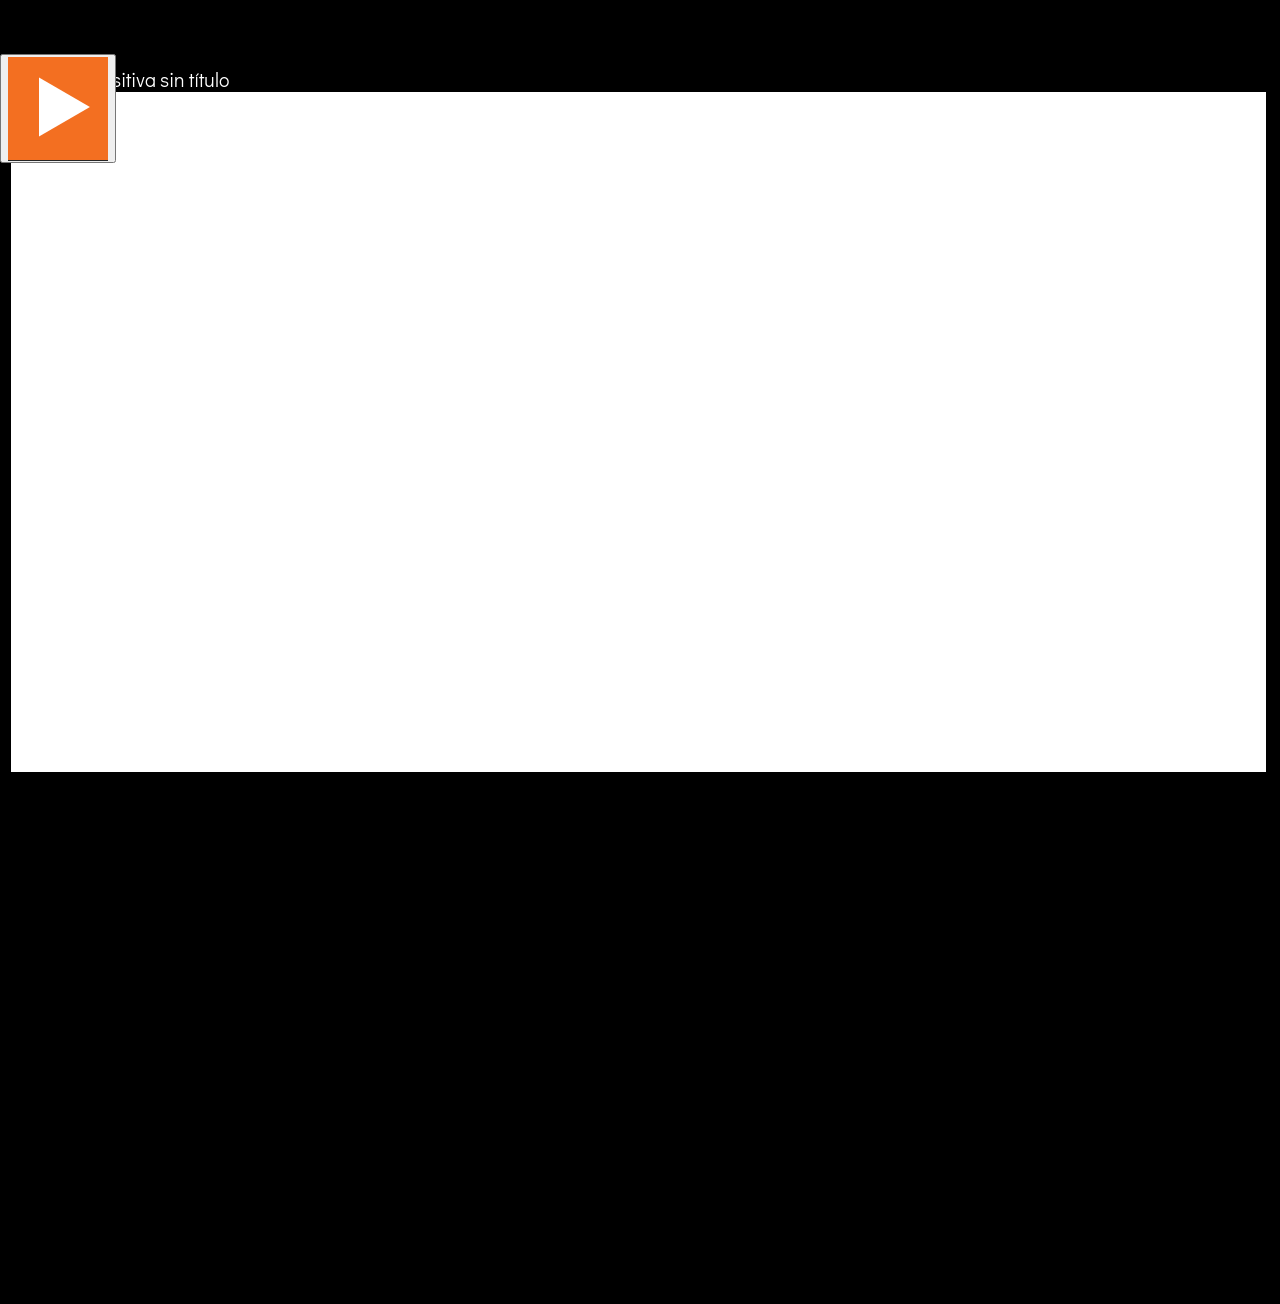
==== actividades/index.html @ bf2dcb0c "new dist" ====
﻿<!doctype html>
<html lang="es">
<head>
  <meta charset="utf-8">
  <!-- Creado con Storyline 360 - http://www.articulate.com  -->
  <!-- version: 3.67.28569.0 -->
  <title>Actividad_did&#225;ctica-CF 06 # 133305 TECNICO Atenci&#243;n Comercial y Operaci&#243;n de Seg</title>
  <meta http-equiv="x-ua-compatible" content="IE=edge"/>
  <meta name="viewport" content="width=device-width,initial-scale=1,user-scalable=no,shrink-to-fit=no,minimal-ui"/>
  <meta name="apple-mobile-web-app-capable" content="yes"/>
  <style>
    html, body { height: 100%; padding: 0; margin: 0 }
    #app { height: 100%; width: 100%; }
  </style>

  <script>
    window.DS = {};
    window.globals = {
      DATA_PATH_BASE: '',
      HAS_FRAME: true,
      HAS_SLIDE: true,

      lmsPresent: false,
      tinCanPresent: false,
      cmi5Present: false,
      aoSupport: false,
      scale: 'show all',
      captureRc: false,
      browserSize: 'optimal',
      bgColor: '#000000',
      features: 'AccessibleVideo,FullScreenToggle,IE11Warning,InsertSvgPicture,LayerPresentAsDialog,MultipleQuizTracking,QuestionCorrectVariable,UpdatedThemeEditor',
      themeName: 'classic',
      preloaderColor: '#FFFFFF',
      suppressAnalytics: false,
      productChannel: 'stable',
      publishSource: 'storyline',
      aid: 'aid|5304b41d-7af7-4125-b8d1-83eb222823e2',
      cid: '13415d19-ca2a-47f6-a129-d2595b14bc19',
      playerVersion: '3.67.28569.0',
      publishTimestamp: '2022-10-26T00:55:39.0231553Z',
      maxIosVideoElements: 10,
      connectionSettings: { },

      
      parseParams: function(qs) {
        if (window.globals.parsedParams != null) {
          return window.globals.parsedParams;
        }
        qs = (qs || window.location.search.substr(1)).split('+').join(' ');
        var params = {},
            tokens,
            re = /[?&]?([^=]+)=([^&]*)/g;

        while (tokens = re.exec(qs)) {
          params[decodeURIComponent(tokens[1]).trim()] =
            decodeURIComponent(tokens[2]).trim();
        }
        window.globals.parsedParams = params;
        return params;
      }

    };
  </script>
  <script>
    var isIe11 = ('ActiveXObject' in window || window.MSBlobBuilder != null)
      && window.msCrypto != null && !window.ActiveXObject;
    if (isIe11 && window.globals.features.indexOf('IE11Warning') != -1) {
      window.globals.unsupportedBrowser = true;
      document.write(atob('[base64]'));
    }
  </script>
  
  <script>window.THREE = { };</script>
  
</head>
<body style="background: #000000" class="cs-HTML theme-classic">
  <!-- 360 -->
  <script>!function(e){var i=/iPhone/i,o=/iPod/i,n=/iPad/i,t=/(?=.*\bAndroid\b)(?=.*\bMobile\b)/i,d=/Android/i,s=/(?=.*\bAndroid\b)(?=.*\bSD4930UR\b)/i,b=/(?=.*\bAndroid\b)(?=.*\b(?:KFOT|KFTT|KFJWI|KFJWA|KFSOWI|KFTHWI|KFTHWA|KFAPWI|KFAPWA|KFARWI|KFASWI|KFSAWI|KFSAWA)\b)/i,r=/IEMobile/i,h=/(?=.*\bWindows\b)(?=.*\bARM\b)/i,a=/BlackBerry/i,l=/BB10/i,p=/Opera Mini/i,f=/(CriOS|Chrome)(?=.*\bMobile\b)/i,u=/(?=.*\bFirefox\b)(?=.*\bMobile\b)/i,c=new RegExp("(?:Nexus 7|BNTV250|Kindle Fire|Silk|GT-P1000)","i"),w=function(e,i){return e.test(i)},A=function(e){var A=e||navigator.userAgent,v=A.split("[FBAN");if(void 0!==v[1]&&(A=v[0]),this.apple={phone:w(i,A),ipod:w(o,A),tablet:!w(i,A)&&w(n,A),device:w(i,A)||w(o,A)||w(n,A)},this.amazon={phone:w(s,A),tablet:!w(s,A)&&w(b,A),device:w(s,A)||w(b,A)},this.android={phone:w(s,A)||w(t,A),tablet:!w(s,A)&&!w(t,A)&&(w(b,A)||w(d,A)),device:w(s,A)||w(b,A)||w(t,A)||w(d,A)},this.windows={phone:w(r,A),tablet:w(h,A),device:w(r,A)||w(h,A)},this.other={blackberry:w(a,A),blackberry10:w(l,A),opera:w(p,A),firefox:w(u,A),chrome:w(f,A),device:w(a,A)||w(l,A)||w(p,A)||w(u,A)||w(f,A)},this.seven_inch=w(c,A),this.any=this.apple.device||this.android.device||this.windows.device||this.other.device||this.seven_inch,this.phone=this.apple.phone||this.android.phone||this.windows.phone,this.tablet=this.apple.tablet||this.android.tablet||this.windows.tablet,"undefined"==typeof window)return this},v=function(){var e=new A;return e.Class=A,e};"undefined"!=typeof module&&module.exports&&"undefined"==typeof window?module.exports=A:"undefined"!=typeof module&&module.exports&&"undefined"!=typeof window?module.exports=v():"function"==typeof define&&define.amd?define("isMobile",[],e.isMobile=v()):e.isMobile=v()}(this);
    window.isMobile.apple.tablet = window.isMobile.apple.tablet ||
      (navigator.platform === 'MacIntel' && navigator.maxTouchPoints > 1);
    window.isMobile.apple.device = window.isMobile.apple.device || window.isMobile.apple.tablet;
    window.isMobile.tablet = window.isMobile.tablet || window.isMobile.apple.tablet;
    window.isMobile.any = window.isMobile.any || window.isMobile.apple.tablet;
  </script>

  <div id="focus-sink" tabindex="-1"></div>

  <div id="preso"></div>
  <script>
    (function() {

      var classTypes = [ 'desktop', 'mobile', 'phone', 'tablet' ];

      var addDeviceClasses = function(prefix, testObj) {
        var curr, i;
        for (i = 0; i < classTypes.length; i++) {
          curr = classTypes[i];
          if (testObj[curr]) {
            document.body.classList.add(prefix + curr);
          }
        }
      };

      var params = window.globals.parseParams(),
          isDevicePreview = params.devicepreview === '1',
          isPhoneOverride = params.deviceType === 'phone' || (isDevicePreview && params.phone == '1'),
          isTabletOverride = (params.deviceType === 'tablet' || isDevicePreview) && !isPhoneOverride,
          isMobileOverride = isPhoneOverride || isTabletOverride;

      var deviceView = {
        desktop: !window.isMobile.any && !isMobileOverride,
        mobile: window.isMobile.any || isMobileOverride,
        phone: isPhoneOverride || (window.isMobile.phone && !isTabletOverride),
        tablet: isTabletOverride || window.isMobile.tablet
      };

      window.globals.deviceView = deviceView;
      window.isMobile.desktop = !window.isMobile.any;
      window.isMobile.mobile = window.isMobile.any;

      addDeviceClasses('view-', deviceView);

    })();
  </script>
  
  <script src='story_content/user.js' type=text/javascript></script>
  <div class="slide-loader"></div>

  <script>
    if (window.globals.deviceView.isMobile) { var doc = document, loader = doc.body.querySelector('.slide-loader'); [ 1, 2, 3 ].forEach(function(n) { var d = doc.createElement('div'); d.style.backgroundColor = window.globals.preloaderColor; d.classList.add('mobile-loader-dot'); d.classList.add('dot' + n); loader.appendChild(d); }); }
  </script>

  <div class="mobile-load-title-overlay" style="display: none">
    <div class="mobile-load-title">Actividad_did&#225;ctica-CF 06 # 133305 TECNICO Atenci&#243;n Comercial y Operaci&#243;n de Seg</div>
  </div>

  <div class="mobile-chrome-warning"></div>

  
<style>
  .warn-connection-dialog {
    display: none;
    background: transparent;
    pointer-events: none;
    position: fixed;
    left: 0;
    top: 0;
    width: 100%;
    height: 100%;
    z-index: 999;
  }

  .warn-connection-content {
    border-radius: 4px;
    background: white;
    border: 1px solid #E7E7E7;
    color: #333333;
    box-shadow: 0 2px 4px rgba(0, 0, 0, 0.25);
    transition: all 150ms ease-out;
    position: absolute;
    white-space: nowrap;
  }

  .view-phone.is-landscape .warn-connection-content {
    left: 23px;
    bottom: 23px;
  }

  .view-tablet.is-landscape .warn-connection-content {
    left: 50%;
    top: 20px;
    transform: translateX(-50%);
  }

  .is-portrait .warn-connection-content {
    transform: translate(-50%, calc(-100% - 15px));
  }

  .warn-connection-content p {
    display: inline-block;
    margin: 0 8px 0 0;
    line-height: 33px;
    font-size: 11px;
  }

  .warn-connection-content svg {
    position: relative;
    vertical-align: middle;
    margin: 0 2px 2px 8px;
  }

  .view-desktop .warn-connection-content {
    left: 1.5em;
    bottom: 1.5em;
  }

  .view-desktop .warn-connection-content p {
    font-size: 1.1em;
  }

  .is-offline .warn-connection-dialog {
    display: block;
  }

  .is-offline .cs-panel * {
    pointer-events: none !important;
  }

  .is-offline .cs-panel {
    pointer-events: all !important;
  }

  .is-offline #nav-controls * {
    pointer-events: none !important;
  }

  .is-offline #nav-controls {
    pointer-events: all !important;
  }
</style>

<div class="warn-connection-dialog">
  <div class="warn-connection-content">
    <svg width="17" height="15" viewBox="0 0 17 15" xmlns="http://www.w3.org/2000/svg">
      <path fill="#8F0000" stroke="white" d="M16.07,12.98 L15.88,12.23 L9.51,1.21 C8.97,0.26,7.6,0.26,7.06,1.21 L0.69,12.23 C0.15,13.16,0.81,14.36,1.91,14.36 H14.65 C15.47,14.36,16.05,13.7,16.07,12.98 Z"/>
      <path fill="white" stroke="white" d="M8.58,5.5 C8.35,5.28,8.5,5.35,8.21,5.32 C8.09,5.35,7.97,5.49,7.96,5.67 C7.97,5.79,7.98,5.92,7.98,6.04 L7.98,6.04 C7.99,6.17,8,6.31,8.01,6.43 L8.01,6.44 C8.03,6.92,8.06,7.41,8.09,7.9 L8.09,7.9 C8.12,8.39,8.14,8.88,8.17,9.37 C8.17,9.39,8.18,9.42,8.2,9.44 C8.23,9.46,8.25,9.47,8.28,9.47 C8.31,9.47,8.34,9.46,8.35,9.44 C8.37,9.43,8.38,9.4,8.39,9.35 L8.39,9.34 C8.39,9.24,8.4,9.15,8.4,9.05 L8.4,9.05 C8.41,8.96,8.41,8.86,8.42,8.75 C8.43,8.44,8.45,8.12,8.47,7.81 L8.47,7.81 C8.49,7.49,8.51,7.18,8.53,6.87 C8.55,6.46,8.56,6.05,8.59,5.64 L8.6,5.62 C8.6,5.57,8.59,5.53,8.58,5.5 L8.21,5.32 Z"/>
      <circle fill="white" stroke="white" cx="8.3" cy="11.35" r="0.3"/>
    </svg>
    <p>You are offline. Trying to reconnect...</p>
  </div>
</div>

<script>
  (function() {
    window.DS.connection = {
      warningShown: false,
      assets: {},
      loadingAssetGroup: false,
      retryDelay: 500
    };

    // @TODO this is POC code and can be cleaned up a bit more if we move forward
    // with the feature



    // The `window.globals.features` variable must be set in `webpack.dev.config` when testing locally - it is not enough
    // to have it in the data - but it must be set there as well.
    var useConnectionMessages = window.AbortController != null &&
      window.location.protocol != 'file:' &&
      window.globals.features.indexOf('ConnectionMessages') != -1;

    window.DS.connection.useConnectionMessages = useConnectionMessages

    var assetCount = 0;
    var checkLoadedId;
    var connectionSettings = window.globals.connectionSettings;

    if (useConnectionMessages && connectionSettings != null) {
      var contentEl = document.querySelector('.warn-connection-content');
      var messageEl = contentEl.querySelector('p')

      if (connectionSettings.useDarkTheme) {
        contentEl.style.borderColor = '#BABBBA';
        contentEl.style.backgroundColor = '#282828';
        contentEl.style.color = '#FFFFFF';
      }

      if (connectionSettings.message != null) {
        messageEl.textContent = window.decodeURIComponent(connectionSettings.message);
      }
    }

    function checkAssetsReady() {
      for (var i in DS.connection.assets) {
        if (!DS.connection.assets[i].success) {
          return false;
        }
      }
      return true;
    }

    function stopAssetGroup() {
      if (!useConnectionMessages) { return; }

      assetCount = 0;

      DS.connection.oldAssetGroup = DS.connection.assets;
      DS.connection.assets = {};
      DS.connection.loadingAssetGroup = false;
      clearInterval(checkLoadedId);
    }

    function startAssetGroup() {
      if (!useConnectionMessages) { return; }
      var ticks = 0;
      clearInterval(checkLoadedId);
      checkLoadedId = setInterval(function() {
        var loaded = 0;
        if (assetCount === 0 && loaded === 0) {
          clearInterval(checkLoadedId);
          return;
        }

        for (var i in DS.connection.assets) {
          if (DS.connection.assets[i].success) {
            loaded++;
          }
        }

        if (assetCount === loaded && checkAssetsReady()) {
          for (var i in DS.connection.assets) {
            if (DS.connection.assets[i].action) {
              DS.connection.assets[i].action();
            }
          }
          hideWarning();
          stopAssetGroup();
        }
      }, 100)
    }

    function requiredAsset(url, action, retry, type) {
      if (!useConnectionMessages) { return; }
      if (DS.connection.assets[url]) { return; }

      DS.connection.assets[url] = {
        success: false, action: action, retry: retry, type: type
      };
      assetCount = Object.keys(DS.connection.assets).length;
      if (!DS.connection.loadingAssetGroup) {
        startAssetGroup();
      }
      DS.connection.loadingAssetGroup = true;
    }

    function assetLoaded(url) {
      if (!useConnectionMessages) { return; }
      if (DS.connection.assets[url]) {
        DS.connection.assets[url].success = true;
      }
    }

    function assetFailed(url) {
      if (!useConnectionMessages) { return; }
      if (!DS.connection.assets[url]) {
        if (/\.js$/.test(url)) {
          setTimeout(function() {
            if (DS.connection.lastSlideLoaded != null) {
              DS.connection.lastSlideLoaded();
            }
          }, DS.connection.retryDelay);
        }
        return;
      }
      if (!DS.connection.warningShown) { showWarning(); }
      if (DS.connection.assets[url].retry) {
        setTimeout(function() {
          if (!DS.connection.assets[url].success) {
            DS.connection.assets[url].retry()
          }
        }, DS.connection.retryDelay);
      }
    }

    function hideWarning() {
      document.body.classList.remove('is-offline');
      DS.connection.warningShown = false;
    }
    DS.connection.hideWarning = hideWarning

    function showWarning(btn) {
      document.body.classList.add('is-offline')
      DS.connection.warningShown = true;
      updateWarningPosition();
    }

    function updateWarningPosition() {
      if (!DS.connection.warningShown) {
        return;
      }

      var isPortrait = document.body.classList.contains('is-portrait');
      var warningEl = document.querySelector('.warn-connection-content');

      if (isPortrait) {
        var slide = document.querySelector('.primary-slide');
        var slideRect = slide.getBoundingClientRect();

        warningEl.style.top = `${slideRect.top}px`
        warningEl.style.left = `${slideRect.left + slideRect.width / 2}px`
      } else {
        warningEl.style.top = null;
        warningEl.style.left = null;
      }

      window.requestAnimationFrame(updateWarningPosition);
    }

    // these will all be noops if the feature flag isn't set in
    // the data and `window.globals.features`
    DS.connection.requiredAsset = requiredAsset;
    DS.connection.assetLoaded = assetLoaded;
    DS.connection.assetFailed = assetFailed;
    DS.connection.stopAssetGroup = stopAssetGroup;
    DS.connection.startAssetGroup = startAssetGroup;
  })();
</script>


  <script>
    
    if (window.autoSpider && window.vInterfaceObject) {
      document.querySelector('.mobile-load-title-overlay').style.display = 'none';
    }
  </script>

  

  <link rel="stylesheet" href="html5/data/css/output.min.css" data-noprefix/>
</body>
<script src="html5/lib/scripts/bootstrapper.min.js"></script>
</html>
---- actividades/html5/data/css/output.min.css ----
@font-face {
  font-family: 'Didact GothicBold CBoldB1ECBCFA';
  src: url('[data-uri]');
  font-style: normal;
  font-weight: normal;
}
@font-face {
  font-family: 'Didact Gothic Charset1_2DEADFE7';
  src: url('[data-uri]');
  font-style: normal;
  font-weight: normal;
}
@font-face {
  font-family: 'Didact Gothic Charset0_9B944016';
  src: url('[data-uri]');
  font-style: normal;
  font-weight: normal;
}
@font-face {
  font-family: 'Didact GothicBold CBoldC69CEF59';
  src: url('[data-uri]');
  font-style: normal;
  font-weight: normal;
}
.cs-HTML {
  background: rgba(0, 0, 0, 1);
}
.cs-npnxnanbnsnfns00000000001 .cs-infopanel  {
  box-shadow: 0 1px 0 rgba(0, 0, 0, 1);
  background: rgba(255, 255, 255, 1);
}
.cs-npnxnanbnsnfns00000000001 .cs-infopanel .cs-link {
  color: rgba(124, 34, 128, 1);
}
.cs-npnxnanbnsnfns00000000001 .cs-infopanel .cs-link:hover {
  color: rgba(0, 0, 238, 1);
}
.cs-npnxnanbnsnfns00000000001 .cs-infopanel .cs-name {
  color: rgba(68, 68, 68, 1);
}
.cs-npnxnanbnsnfns00000000001 .cs-infopanel .cs-title {
  color: rgba(153, 153, 153, 1);
}
.cs-npnxnanbnsnfns00000000001 .cs-infopanelpopup  {
  box-shadow: 0 1px 0 rgba(0, 0, 0, 1);
  background: linear-gradient(180deg, rgba(29, 29, 29, 1) 0%, rgba(11, 11, 11, 1) 100%);
}
.cs-npnxnanbnsnfns00000000001 .cs-infopanelpopup .cs-link {
  color: rgba(255, 255, 255, 1);
}
.cs-npnxnanbnsnfns00000000001 .cs-infopanelpopup .cs-link:hover {
  color: rgba(117, 117, 117, 1);
}
.cs-npnxnanbnsnfns00000000001 .cs-infopanelpopup .cs-name {
  color: rgba(114, 114, 114, 1);
}
.cs-npnxnanbnsnfns00000000001 .cs-infopanelpopup .cs-bio {
  color: rgba(255, 255, 255, 1);
}
.cs-npnxnanbnsnfns00000000001 .cs-timer  {
  color: rgba(255, 255, 255, 1);
}
.cs-npnxnanbnsnfns00000000001 .cs-duration stop:first-child {
  stop-color: rgba(0, 215, 255, 1);
}
.cs-npnxnanbnsnfns00000000001 .cs-duration stop:last-child {
  stop-color: rgba(0, 171, 255, 1);
}
.cs-npnxnanbnsnfns00000000001 .cs-elapsed stop:first-child {
  stop-color: rgba(254, 227, 71, 1);
}
.cs-npnxnanbnsnfns00000000001 .cs-elapsed stop:last-child {
  stop-color: rgba(252, 204, 42, 1);
}
.cs-npnxnanbnsnfns00000000001 .cs-timer .cs-pie .cs-innerstroke {
  stroke: rgba(255, 255, 255, 1);
}
.cs-npnxnanbnsnfns00000000001 .cs-timer .cs-pie .cs-innerborder {
  stroke: rgba(204, 204, 204, 1);
}
.cs-npnxnanbnsnfns00000000001 .cs-window  {
  box-shadow: 0 8px 5px rgba(0, 0, 0, 0.2);
  border-color: rgba(29, 29, 29, 1);
  background: rgba(42, 42, 42, 1);
  color: rgba(255, 255, 255, 1);
}
.cs-npnxnanbnsnfns00000000001 .cs-window .cs-diva {
  border-color: rgba(49, 49, 49, 1);
}
.cs-npnxnanbnsnfns00000000001 .cs-window .cs-divb {
  border-color: rgba(14, 14, 14, 1);
}
.cs-npnxnanbnsnfns00000000001 .cs-editor .cs-editor-slide {
  color: rgba(255, 255, 255, 1);
}
.cs-npnxnanbnsnfns00000000001 .cs-editor .cs-editor-html {
  color: rgba(255, 255, 255, 1);
}
.cs-npnxnanbnsnfns00000000001 .cs-editor .cs-editor-button {
  text-shadow: 0 1px 0 rgba(0, 0, 0, 1);
  color: rgba(255, 255, 255, 1);
  border-color: rgba(3, 3, 3, 1);
  background: linear-gradient(180deg, rgba(51, 51, 51, 1) 0%, rgba(20, 20, 20, 1) 100%);
}
.cs-npnxnanbnsnfns00000000001 .cs-editor .cs-editor-button:hover {
  background: linear-gradient(180deg, rgba(58, 58, 58, 1) 0%, rgba(12, 12, 12, 1) 100%);
}
.cs-npnxnanbnsnfns00000000001 .cs-editor .cs-editor-button:active {
  background: linear-gradient(180deg, rgba(20, 20, 20, 1) 0%, rgba(50, 50, 50, 1) 100%);
}
.cs-npnxnanbnsnfns00000000001 .cs-listitem  {
  color: rgba(255, 255, 255, 1);
  border-color: rgba(52, 52, 52, 1);
}
.cs-npnxnanbnsnfns00000000001 .cs-listitem.cs-viewed {
  color: rgba(135, 135, 135, 1);
}
.cs-npnxnanbnsnfns00000000001 .cs-listitem.cs-selected {
  color: rgba(255, 255, 255, 1);
  background: rgba(63, 63, 63, 1);
}
.cs-npnxnanbnsnfns00000000001 .cs-listitem.cs-selected:hover {
  background: rgba(63, 63, 63, 1);
}
.cs-npnxnanbnsnfns00000000001 .cs-listitem.cs-selected.hover {
  background: rgba(63, 63, 63, 1);
}
.cs-npnxnanbnsnfns00000000001 .cs-listitem.cs-selected:focus {
  background: rgba(63, 63, 63, 1);
}
.cs-npnxnanbnsnfns00000000001 .cs-listitem .cs-icon-carrot {
  fill: rgba(255, 255, 255, 1);
}
.cs-npnxnanbnsnfns00000000001 .cs-listitem .cs-icon-carrot .cs-shadow {
  fill: rgba(0, 0, 0, 1);
}
.cs-npnxnanbnsnfns00000000001 .cs-listitem:hover {
  background: rgba(49, 49, 49, 1);
}
.cs-npnxnanbnsnfns00000000001 .cs-listitem.hover {
  background: rgba(49, 49, 49, 1);
}
.cs-npnxnanbnsnfns00000000001 .cs-listitem:focus {
  background: rgba(49, 49, 49, 1);
}
.cs-npnxnanbnsnfns00000000001 .cs-glossary  {
  color: rgba(255, 255, 255, 1);
}
.cs-npnxnanbnsnfns00000000001 .cs-glossary .cs-scrolling-panel {
  background: rgba(51, 51, 51, 1);
}
.cs-npnxnanbnsnfns00000000001 .cs-glossary .cs-term.cs-selected .cs-choice-list-trigger {
  color: rgba(255, 255, 255, 1);
  background: rgba(63, 63, 63, 1);
}
.cs-npnxnanbnsnfns00000000001 .cs-glossary .cs-term.cs-selected .cs-choice-list-trigger:focus {
  color: rgba(255, 255, 255, 1);
  background: rgba(63, 63, 63, 1);
}
.cs-npnxnanbnsnfns00000000001 .cs-glossary .cs-term:hover .cs-choice-list-trigger {
  background: rgba(28, 28, 28, 1);
}
.cs-npnxnanbnsnfns00000000001 .cs-glossary .cs-term.hover .cs-choice-list-trigger {
  background: rgba(28, 28, 28, 1);
}
.cs-npnxnanbnsnfns00000000001 .cs-glossary .cs-term .cs-choice-list-trigger:focus {
  background: rgba(28, 28, 28, 1);
}
.cs-npnxnanbnsnfns00000000001 .cs-glossary .cs-diva {
  border-color: rgba(61, 61, 61, 1);
}
.cs-npnxnanbnsnfns00000000001 .cs-glossary .cs-divb {
  border-color: rgba(32, 32, 32, 1);
}
.cs-npnxnanbnsnfns00000000001 .cs-glossary .cs-divc {
  border-color: rgba(61, 61, 61, 1);
}
.cs-npnxnanbnsnfns00000000001 .cs-glossary .cs-heading {
  color: rgba(255, 255, 255, 1);
}
.cs-npnxnanbnsnfns00000000001 .cs-resource .cs-separator {
  border-color: rgba(44, 44, 44, 1);
}
.cs-npnxnanbnsnfns00000000001 .cs-outline  {
  color: rgba(255, 255, 255, 1);
}
.cs-npnxnanbnsnfns00000000001 .cs-outline .cs-diva {
  border-color: rgba(28, 28, 28, 1);
}
.cs-npnxnanbnsnfns00000000001 .cs-outline .cs-divb {
  border-color: rgba(54, 54, 54, 1);
}
.cs-npnxnanbnsnfns00000000001 .cs-outline .cs-divc {
  border-color: rgba(52, 52, 52, 1);
}
.cs-npnxnanbnsnfns00000000001 .cs-outline .cs-search-filter:hover {
  color: rgba(117, 117, 117, 1);
}
.cs-npnxnanbnsnfns00000000001 .cs-outline .cs-search-filter.hover {
  color: rgba(117, 117, 117, 1);
}
.cs-npnxnanbnsnfns00000000001 .cs-transcript  {
  color: rgba(255, 255, 255, 1);
}
.cs-npnxnanbnsnfns00000000001 .cs-transcript .cs-div {
  border-color: rgba(44, 44, 44, 1);
}
.cs-npnxnanbnsnfns00000000001 .cs-tabs:not(.topmenu-item) {
  color: rgba(114, 114, 114, 1);
}
.cs-npnxnanbnsnfns00000000001 .cs-tabs .cs-inner-button:not(.topmenu-item) {
  text-shadow: 0 1px 0 rgba(0, 0, 0, 1);
}
.cs-npnxnanbnsnfns00000000001 .cs-tabs:hover:not(.topmenu-item) {
  color: rgba(82, 84, 84, 1);
}
.cs-npnxnanbnsnfns00000000001 .cs-tabs.cs-selected {
  background: rgba(36, 36, 36, 1);
  color: rgba(255, 255, 255, 1);
}
.cs-npnxnanbnsnfns00000000001 .cs-seekcontrol  {
  background: linear-gradient(180deg, rgba(51, 51, 51, 1) 0%, rgba(20, 20, 20, 1) 100%);
  border-color: rgba(3, 3, 3, 1);
}
.cs-npnxnanbnsnfns00000000001 .cs-seekcontrol .cs-button:hover .cs-icon {
  fill: rgba(255, 255, 255, 1);
}
.cs-npnxnanbnsnfns00000000001 .cs-seekcontrol .cs-button.hover .cs-icon {
  fill: rgba(255, 255, 255, 1);
}
.cs-npnxnanbnsnfns00000000001 .cs-seekcontrol .cs-button .cs-icon-shadow {
  fill: rgba(0, 0, 0, 1);
}
.cs-npnxnanbnsnfns00000000001 .cs-seekcontrol .cs-button .cs-icon {
  fill: rgba(255, 255, 255, 1);
}
.cs-npnxnanbnsnfns00000000001 .cs-seekcontrol .cs-seek .cs-fill {
  background: rgba(255, 255, 255, 1);
}
.cs-npnxnanbnsnfns00000000001 .cs-seekcontrol .cs-seek {
  background: rgba(34, 34, 34, 1);
  border-color: rgba(26, 26, 26, 1);
}
.cs-npnxnanbnsnfns00000000001 .cs-searchinput .cs-input {
  color: rgba(45, 45, 45, 1);
  border-color: rgba(32, 32, 32, 1);
  background: rgba(255, 255, 255, 1);
}
.cs-npnxnanbnsnfns00000000001 .cs-searchinput .cs-input:focus {
  color: rgba(45, 45, 45, 1);
  background: rgba(255, 255, 255, 1);
}
.cs-npnxnanbnsnfns00000000001 .cs-searchinput .cs-input:hover {
  box-shadow: inset 0 0 1px 0 rgba(235, 148, 113, 0);
}
.cs-npnxnanbnsnfns00000000001 .cs-searchinput .cs-input.hover {
  box-shadow: inset 0 0 1px 0 rgba(235, 148, 113, 0);
}
.cs-npnxnanbnsnfns00000000001 .cs-searchinput .cs-button .cs-icon {
  fill: rgba(255, 255, 255, 1);
}
.cs-npnxnanbnsnfns00000000001 .cs-searchinput .cs-button:hover {
  fill: linear-gradient(180deg, rgba(58, 58, 58, 1) 0%, rgba(12, 12, 12, 1) 100%);
}
.cs-npnxnanbnsnfns00000000001 .cs-searchinput .cs-button.hover {
  fill: linear-gradient(180deg, rgba(58, 58, 58, 1) 0%, rgba(12, 12, 12, 1) 100%);
}
.cs-npnxnanbnsnfns00000000001 .cs-menu  {
  box-shadow: 0 1px 0 rgba(14, 14, 14, 1);
  background: rgba(36, 36, 36, 1);
}
.cs-npnxnanbnsnfns00000000001 .cs-topmenu-item.active .cs-tab {
  background: rgba(36, 36, 36, 1);
}
.cs-npnxnanbnsnfns00000000001 .cs-logo  {
  box-shadow: 0 1px 0 rgba(0, 0, 0, 1);
  background: rgba(255, 255, 255, 1);
}
.cs-npnxnanbnsnfns00000000001 .cs-checkbox  {
  color: rgba(255, 255, 255, 1);
}
.cs-npnxnanbnsnfns00000000001 .cs-checkbox:hover {
  border-color: rgba(156, 156, 156, 1);
}
.cs-npnxnanbnsnfns00000000001 .cs-checkbox.hover {
  border-color: rgba(156, 156, 156, 1);
}
.cs-npnxnanbnsnfns00000000001 .cs-checkbox .cs-box {
  color: rgba(255, 255, 255, 1);
  border-color: rgba(22, 22, 22, 1);
}
.cs-npnxnanbnsnfns00000000001 .cs-checkbox .cs-box:checked::after {
  color: rgba(43, 196, 0, 1);
}
.cs-npnxnanbnsnfns00000000001 .cs-checkbox .cs-box.checked.after {
  color: rgba(43, 196, 0, 1);
}
.cs-npnxnanbnsnfns00000000001 .cs-button  {
  text-shadow: 0 1px 0 rgba(0, 0, 0, 0);
  color: rgba(255, 255, 255, 1);
  border-color: rgba(3, 3, 3, 1);
  background: linear-gradient(180deg, rgba(243, 111, 33, 1) 0%, rgba(243, 111, 33, 1) 100%);
  box-shadow: 0 1px 0 rgba(37, 37, 37, 1);
}
.cs-npnxnanbnsnfns00000000001 .cs-button .cs-icon {
  fill: rgba(255, 255, 255, 1);
}
.cs-npnxnanbnsnfns00000000001 .cs-button .cs-icon-shadow {
  fill: rgba(0, 0, 0, 0);
}
.cs-npnxnanbnsnfns00000000001 .cs-button:hover {
  background: linear-gradient(180deg, rgba(253, 188, 46, 1) 0%, rgba(255, 192, 0, 1) 100%);
}
.cs-npnxnanbnsnfns00000000001 .cs-button.hover {
  background: linear-gradient(180deg, rgba(253, 188, 46, 1) 0%, rgba(255, 192, 0, 1) 100%);
}
.cs-npnxnanbnsnfns00000000001 .cs-button:active {
  background: linear-gradient(180deg, rgba(20, 20, 20, 1) 0%, rgba(50, 50, 50, 1) 100%);
}
.cs-npnxnanbnsnfns00000000001 .cs-button.cs-disabled:hover {
  background: linear-gradient(180deg, rgba(243, 111, 33, 1) 0%, rgba(243, 111, 33, 1) 100%);
}
.cs-npnxnanbnsnfns00000000001 .cs-button.cs-disabled.hover {
  background: linear-gradient(180deg, rgba(243, 111, 33, 1) 0%, rgba(243, 111, 33, 1) 100%);
}
.cs-npnxnanbnsnfns00000000001 .cs-button.cs-disabled:active {
  background: linear-gradient(180deg, rgba(243, 111, 33, 1) 0%, rgba(243, 111, 33, 1) 100%);
}
.cs-npnxnanbnsnfns00000000001 .cs-button.cs-volume:hover {
  background: linear-gradient(180deg, rgba(243, 111, 33, 1) 0%, rgba(243, 111, 33, 1) 100%);
}
.cs-npnxnanbnsnfns00000000001 .cs-button.cs-volume.hover {
  background: linear-gradient(180deg, rgba(243, 111, 33, 1) 0%, rgba(243, 111, 33, 1) 100%);
}
.cs-npnxnanbnsnfns00000000001 .cs-button.cs-volume:active {
  background: linear-gradient(180deg, rgba(243, 111, 33, 1) 0%, rgba(243, 111, 33, 1) 100%);
}
.cs-npnxnanbnsnfns00000000001.cs-base  {
  color: rgba(255, 255, 255, 1);
  border-color: rgba(0, 0, 0, 1);
  background: linear-gradient(180deg, rgba(0, 0, 0, 1) 0%, rgba(0, 0, 0, 1) 100%);
}
.cs-npnxnanbnsnfns00000000001.cs-base .cs-separator .cs-diva {
  background: rgba(14, 14, 14, 1);
}
.cs-npnxnanbnsnfns00000000001.cs-base .cs-separator .cs-divb {
  background: rgba(49, 49, 49, 1);
}
.cs-npnxnanbnsnfns00000000001.cs-base .cs-topmenu-item.active .cs-tab {
  border-color: rgba(14, 14, 14, 1);
}
.cs-npnxnanbnsnfns00000000001.cs-base .cs-topmenu-item.active .cs-panel {
  border-color: rgba(14, 14, 14, 1);
}
.cs-npnxnanbnsnfns00000000001.cs-base .cs-left {
  background: linear-gradient(180deg, rgba(27, 27, 27, 1) 0%, rgba(10, 10, 10, 1) 100%);
}
.cs-npnxnanbnsnfns00000000001.cs-base .cs-area-primary .cs-slide-container {
  background: linear-gradient(180deg, rgba(29, 29, 29, 1) 0%, rgba(11, 11, 11, 1) 100%);
}
.cs-npnxnanbnsnfns00000000001 .cs-volume::-moz-range-thumb {
  border-color: rgba(28, 28, 28, 1);
  box-shadow: inset 0 0 1px 0 rgba(90, 90, 90, 1);
  background: rgba(76, 76, 76, 1);
}
.cs-npnxnanbnsnfns00000000001 .cs-volume::-ms-thumb {
  border-color: rgba(28, 28, 28, 1);
  box-shadow: inset 0 0 1px 0 rgba(90, 90, 90, 1);
  background: rgba(76, 76, 76, 1);
}
.cs-npnxnanbnsnfns00000000001 .cs-volume::-webkit-slider-thumb {
  border-color: rgba(28, 28, 28, 1);
  box-shadow: inset 0 0 1px 0 rgba(90, 90, 90, 1);
  background: rgba(76, 76, 76, 1);
}
.cs-npnxnanbnsnfns00000000001 .cs-volume::-moz-range-track {
  border-color: rgba(73, 73, 73, 1);
  background: rgba(49, 49, 49, 1);
}
.cs-npnxnanbnsnfns00000000001 .cs-volume::-ms-track {
  border-color: rgba(73, 73, 73, 1);
  background: rgba(49, 49, 49, 1);
}
.cs-npnxnanbnsnfns00000000001 .cs-volume::-webkit-slider-runnable-track {
  border-color: rgba(73, 73, 73, 1);
  background: rgba(49, 49, 49, 1);
}
body.show-focus .tab-focus-box {
  border-color: rgba(255, 255, 0, 1);
}
.skipnav {
  border-color: rgba(255, 255, 0, 1);
}
.fn-npnxnanbsnfns00000000001 {
  font-family: 'Didact Gothic654D575A';
  -webkit-font-variant-ligatures: no-common-ligatures;
  font-variant-ligatures: no-common-ligatures;
}
.fn-pxabnsnfns00000000001 {
  font-family: 'Didact Gothic654D575A';
  -webkit-font-variant-ligatures: no-common-ligatures;
  font-variant-ligatures: no-common-ligatures;
}
.fn-npxnabnsnfns00000000001 {
  font-family: 'Didact Gothic654D575A';
  -webkit-font-variant-ligatures: no-common-ligatures;
  font-variant-ligatures: no-common-ligatures;
}
.fn-npnxnanbnsnfns00000000001 {
  font-family: 'Didact Gothic654D575A';
  -webkit-font-variant-ligatures: no-common-ligatures;
  font-variant-ligatures: no-common-ligatures;
}
.fn-pxabnsnfns00000000000 {
  font-family: 'Didact Gothic654D575A';
  -webkit-font-variant-ligatures: no-common-ligatures;
  font-variant-ligatures: no-common-ligatures;
}
@font-face {
  font-family: 'Didact Gothic654D575A';
  src: url('[data-uri]');
  font-style: normal;
  font-weight: normal;
}
@font-face {
  font-family: 'Didact Gothic654D575A';
  src: url('[data-uri]');
  font-style: normal;
  font-weight: normal;
}
.cs-InvalidPromptSlide .cs-6B3tPT7XU0P-InvalidPromptSlide-btn0 {
  color: rgba(255, 255, 255, 1);
  border-color: rgba(3, 3, 3, 1);
  background: linear-gradient(180deg, rgba(51, 51, 51, 1) 0%, rgba(20, 20, 20, 1) 100%);
  text-shadow: 0 1px 0 rgba(0, 0, 0, 1);
}
.cs-InvalidPromptSlide .cs-6B3tPT7XU0P-InvalidPromptSlide-btn0 .cs-html {
  color: rgba(255, 255, 255, 1);
}
.cs-InvalidPromptSlide .cs-6B3tPT7XU0P-InvalidPromptSlide-btn0 .cs-slide {
  border-color: rgba(255, 255, 255, 1);
}
.cs-InvalidPromptSlide .cs-6B3tPT7XU0P-InvalidPromptSlide-btn0:hover {
  background: linear-gradient(180deg, rgba(58, 58, 58, 1) 0%, rgba(12, 12, 12, 1) 100%);
}
.cs-InvalidPromptSlide .cs-6B3tPT7XU0P-InvalidPromptSlide-btn0:active {
  background: linear-gradient(180deg, rgba(20, 20, 20, 1) 0%, rgba(50, 50, 50, 1) 100%);
}
.cs-PrintPromptSlide .cs-6B3tPT7XU0P-PrintPromptSlide-btn0 {
  color: rgba(255, 255, 255, 1);
  border-color: rgba(3, 3, 3, 1);
  background: linear-gradient(180deg, rgba(51, 51, 51, 1) 0%, rgba(20, 20, 20, 1) 100%);
  text-shadow: 0 1px 0 rgba(0, 0, 0, 1);
}
.cs-PrintPromptSlide .cs-6B3tPT7XU0P-PrintPromptSlide-btn0 .cs-html {
  color: rgba(255, 255, 255, 1);
}
.cs-PrintPromptSlide .cs-6B3tPT7XU0P-PrintPromptSlide-btn0 .cs-slide {
  border-color: rgba(255, 255, 255, 1);
}
.cs-PrintPromptSlide .cs-6B3tPT7XU0P-PrintPromptSlide-btn0:hover {
  background: linear-gradient(180deg, rgba(58, 58, 58, 1) 0%, rgba(12, 12, 12, 1) 100%);
}
.cs-PrintPromptSlide .cs-6B3tPT7XU0P-PrintPromptSlide-btn0:active {
  background: linear-gradient(180deg, rgba(20, 20, 20, 1) 0%, rgba(50, 50, 50, 1) 100%);
}
.cs-ScrollPromptSlide .cs-6B3tPT7XU0P-ScrollPromptSlide-btn0 {
  color: rgba(255, 255, 255, 1);
  border-color: rgba(3, 3, 3, 1);
  background: linear-gradient(180deg, rgba(51, 51, 51, 1) 0%, rgba(20, 20, 20, 1) 100%);
  text-shadow: 0 1px 0 rgba(0, 0, 0, 1);
}
.cs-ScrollPromptSlide .cs-6B3tPT7XU0P-ScrollPromptSlide-btn0 .cs-html {
  color: rgba(255, 255, 255, 1);
}
.cs-ScrollPromptSlide .cs-6B3tPT7XU0P-ScrollPromptSlide-btn0 .cs-slide {
  border-color: rgba(255, 255, 255, 1);
}
.cs-ScrollPromptSlide .cs-6B3tPT7XU0P-ScrollPromptSlide-btn0:hover {
  background: linear-gradient(180deg, rgba(58, 58, 58, 1) 0%, rgba(12, 12, 12, 1) 100%);
}
.cs-ScrollPromptSlide .cs-6B3tPT7XU0P-ScrollPromptSlide-btn0:active {
  background: linear-gradient(180deg, rgba(20, 20, 20, 1) 0%, rgba(50, 50, 50, 1) 100%);
}
.cs-ExternalInterfaceErrorSlide .cs-buttonOK {
  color: rgba(255, 255, 255, 1);
  border-color: rgba(3, 3, 3, 1);
  background: linear-gradient(180deg, rgba(51, 51, 51, 1) 0%, rgba(20, 20, 20, 1) 100%);
  text-shadow: 0 1px 0 rgba(0, 0, 0, 1);
}
.cs-ExternalInterfaceErrorSlide .cs-buttonOK .cs-html {
  color: rgba(255, 255, 255, 1);
}
.cs-ExternalInterfaceErrorSlide .cs-buttonOK .cs-slide {
  border-color: rgba(255, 255, 255, 1);
}
.cs-ExternalInterfaceErrorSlide .cs-buttonOK:hover {
  background: linear-gradient(180deg, rgba(58, 58, 58, 1) 0%, rgba(12, 12, 12, 1) 100%);
}
.cs-ExternalInterfaceErrorSlide .cs-buttonOK:active {
  background: linear-gradient(180deg, rgba(20, 20, 20, 1) 0%, rgba(50, 50, 50, 1) 100%);
}
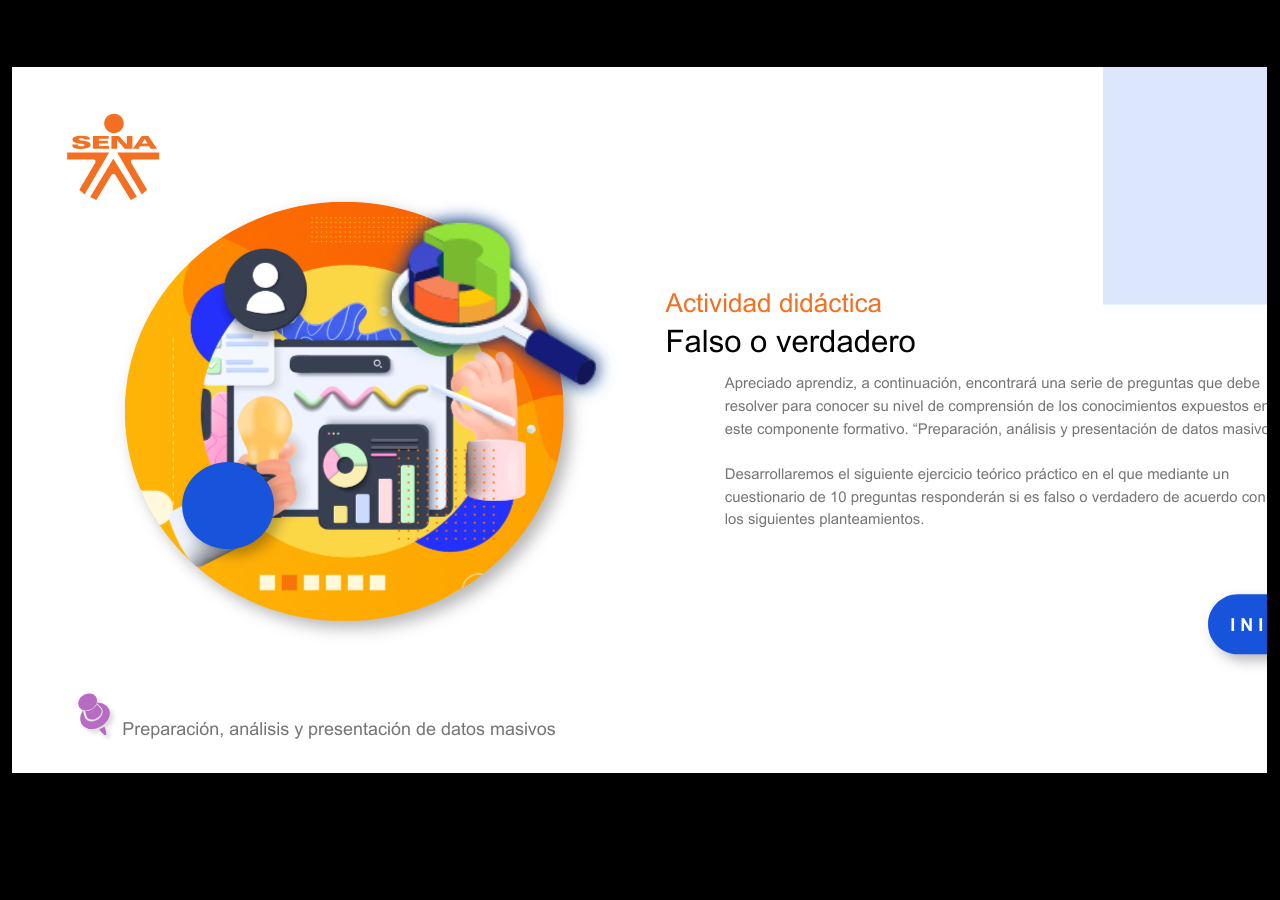
==== commit 06427ee2: "new dist" ====
--- a/actividades/index.html
+++ b/actividades/index.html
@@ -3,8 +3,8 @@
 <head>
   <meta charset="utf-8">
   <!-- Creado con Storyline 360 - http://www.articulate.com  -->
-  <!-- version: 3.67.28569.0 -->
-  <title>Actividad_did&#225;ctica-CF 06 # 133305 TECNICO Atenci&#243;n Comercial y Operaci&#243;n de Seg</title>
+  <!-- version: 3.74.30180.0 -->
+  <title>Actividad_did&#225;ctica</title>
   <meta http-equiv="x-ua-compatible" content="IE=edge"/>
   <meta name="viewport" content="width=device-width,initial-scale=1,user-scalable=no,shrink-to-fit=no,minimal-ui"/>
   <meta name="apple-mobile-web-app-capable" content="yes"/>
@@ -28,7 +28,7 @@
       captureRc: false,
       browserSize: 'optimal',
       bgColor: '#000000',
-      features: 'AccessibleVideo,FullScreenToggle,IE11Warning,InsertSvgPicture,LayerPresentAsDialog,MultipleQuizTracking,QuestionCorrectVariable,UpdatedThemeEditor',
+      features: 'AccessibleVideo,BackgroundAudio,ConnectionMessages,FullScreenToggle,InsertSvgPicture,LayerPresentAsDialog,MultipleQuizTracking,PlayerSpeedControl,StreamingVideo,UpdatedThemeEditor,UseAudioElement,VideoTranscripts',
       themeName: 'classic',
       preloaderColor: '#FFFFFF',
       suppressAnalytics: false,
@@ -36,8 +36,8 @@
       publishSource: 'storyline',
       aid: 'aid|5304b41d-7af7-4125-b8d1-83eb222823e2',
       cid: '13415d19-ca2a-47f6-a129-d2595b14bc19',
-      playerVersion: '3.67.28569.0',
-      publishTimestamp: '2022-10-26T00:55:39.0231553Z',
+      playerVersion: '3.74.30180.0',
+      publishTimestamp: '2023-10-14T03:07:12.6248502Z',
       maxIosVideoElements: 10,
       connectionSettings: { },
 
@@ -64,7 +64,7 @@
   <script>
     var isIe11 = ('ActiveXObject' in window || window.MSBlobBuilder != null)
       && window.msCrypto != null && !window.ActiveXObject;
-    if (isIe11 && window.globals.features.indexOf('IE11Warning') != -1) {
+    if (isIe11) {
       window.globals.unsupportedBrowser = true;
       document.write(atob('[base64]'));
     }
@@ -75,7 +75,7 @@
 </head>
 <body style="background: #000000" class="cs-HTML theme-classic">
   <!-- 360 -->
-  <script>!function(e){var i=/iPhone/i,o=/iPod/i,n=/iPad/i,t=/(?=.*\bAndroid\b)(?=.*\bMobile\b)/i,d=/Android/i,s=/(?=.*\bAndroid\b)(?=.*\bSD4930UR\b)/i,b=/(?=.*\bAndroid\b)(?=.*\b(?:KFOT|KFTT|KFJWI|KFJWA|KFSOWI|KFTHWI|KFTHWA|KFAPWI|KFAPWA|KFARWI|KFASWI|KFSAWI|KFSAWA)\b)/i,r=/IEMobile/i,h=/(?=.*\bWindows\b)(?=.*\bARM\b)/i,a=/BlackBerry/i,l=/BB10/i,p=/Opera Mini/i,f=/(CriOS|Chrome)(?=.*\bMobile\b)/i,u=/(?=.*\bFirefox\b)(?=.*\bMobile\b)/i,c=new RegExp("(?:Nexus 7|BNTV250|Kindle Fire|Silk|GT-P1000)","i"),w=function(e,i){return e.test(i)},A=function(e){var A=e||navigator.userAgent,v=A.split("[FBAN");if(void 0!==v[1]&&(A=v[0]),this.apple={phone:w(i,A),ipod:w(o,A),tablet:!w(i,A)&&w(n,A),device:w(i,A)||w(o,A)||w(n,A)},this.amazon={phone:w(s,A),tablet:!w(s,A)&&w(b,A),device:w(s,A)||w(b,A)},this.android={phone:w(s,A)||w(t,A),tablet:!w(s,A)&&!w(t,A)&&(w(b,A)||w(d,A)),device:w(s,A)||w(b,A)||w(t,A)||w(d,A)},this.windows={phone:w(r,A),tablet:w(h,A),device:w(r,A)||w(h,A)},this.other={blackberry:w(a,A),blackberry10:w(l,A),opera:w(p,A),firefox:w(u,A),chrome:w(f,A),device:w(a,A)||w(l,A)||w(p,A)||w(u,A)||w(f,A)},this.seven_inch=w(c,A),this.any=this.apple.device||this.android.device||this.windows.device||this.other.device||this.seven_inch,this.phone=this.apple.phone||this.android.phone||this.windows.phone,this.tablet=this.apple.tablet||this.android.tablet||this.windows.tablet,"undefined"==typeof window)return this},v=function(){var e=new A;return e.Class=A,e};"undefined"!=typeof module&&module.exports&&"undefined"==typeof window?module.exports=A:"undefined"!=typeof module&&module.exports&&"undefined"!=typeof window?module.exports=v():"function"==typeof define&&define.amd?define("isMobile",[],e.isMobile=v()):e.isMobile=v()}(this);
+  <script>!function(){var e,i=/iPhone/i,o=/iPod/i,n=/iPad/i,t=/\biOS-universal(?:.+)Mac\b/i,r=/\bAndroid(?:.+)Mobile\b/i,a=/Android/i,d=/(?:SD4930UR|\bSilk(?:.+)Mobile\b)/i,p=/Silk/i,l=/Windows Phone/i,u=/\bWindows(?:.+)ARM\b/i,b=/BlackBerry/i,s=/BB10/i,c=/Opera Mini/i,f=/\b(CriOS|Chrome)(?:.+)Mobile/i,h=/Mobile(?:.+)Firefox\b/i,v=function(e){return void 0!==e&&"MacIntel"===e.platform&&"number"==typeof e.maxTouchPoints&&e.maxTouchPoints>1&&"undefined"==typeof MSStream};e=function(e){var m={userAgent:"",platform:"",maxTouchPoints:0};e||"undefined"==typeof navigator?"string"==typeof e?m.userAgent=e:e&&e.userAgent&&(m={userAgent:e.userAgent,platform:e.platform,maxTouchPoints:e.maxTouchPoints||0}):m={userAgent:navigator.userAgent,platform:navigator.platform,maxTouchPoints:navigator.maxTouchPoints||0};var g=m.userAgent,y=g.split("[FBAN");void 0!==y[1]&&(g=y[0]),void 0!==(y=g.split("Twitter"))[1]&&(g=y[0]);var A=function(e){return function(i){return i.test(e)}}(g),w={apple:{phone:A(i)&&!A(l),ipod:A(o),tablet:!A(i)&&(A(n)||v(m))&&!A(l),universal:A(t),device:(A(i)||A(o)||A(n)||A(t)||v(m))&&!A(l)},amazon:{phone:A(d),tablet:!A(d)&&A(p),device:A(d)||A(p)},android:{phone:!A(l)&&A(d)||!A(l)&&A(r),tablet:!A(l)&&!A(d)&&!A(r)&&(A(p)||A(a)),device:!A(l)&&(A(d)||A(p)||A(r)||A(a))||A(/\bokhttp\b/i)},windows:{phone:A(l),tablet:A(u),device:A(l)||A(u)},other:{blackberry:A(b),blackberry10:A(s),opera:A(c),firefox:A(h),chrome:A(f),device:A(b)||A(s)||A(c)||A(h)||A(f)},any:!1,phone:!1,tablet:!1};return w.any=w.apple.device||w.android.device||w.windows.device||w.other.device,w.phone=w.apple.phone||w.android.phone||w.windows.phone,w.tablet=w.apple.tablet||w.android.tablet||w.windows.tablet,w}(),"object"==typeof exports&&"undefined"!=typeof module?module.exports=e:"function"==typeof define&&define.amd?define((function(){return e})):this.isMobile=e}();
     window.isMobile.apple.tablet = window.isMobile.apple.tablet ||
       (navigator.platform === 'MacIntel' && navigator.maxTouchPoints > 1);
     window.isMobile.apple.device = window.isMobile.apple.device || window.isMobile.apple.tablet;
@@ -131,7 +131,7 @@
   </script>
 
   <div class="mobile-load-title-overlay" style="display: none">
-    <div class="mobile-load-title">Actividad_did&#225;ctica-CF 06 # 133305 TECNICO Atenci&#243;n Comercial y Operaci&#243;n de Seg</div>
+    <div class="mobile-load-title">Actividad_did&#225;ctica</div>
   </div>
 
   <div class="mobile-chrome-warning"></div>
--- a/actividades/html5/data/css/output.min.css
+++ b/actividades/html5/data/css/output.min.css
@@ -1,24 +1,48 @@
 @font-face {
-  font-family: 'Didact GothicBold CBoldB1ECBCFA';
-  src: url('[data-uri]');
-  font-style: normal;
-  font-weight: normal;
-}
-@font-face {
-  font-family: 'Didact Gothic Charset1_2DEADFE7';
-  src: url('[data-uri]');
-  font-style: normal;
-  font-weight: normal;
-}
-@font-face {
-  font-family: 'Didact Gothic Charset0_9B944016';
-  src: url('[data-uri]');
-  font-style: normal;
-  font-weight: normal;
-}
-@font-face {
-  font-family: 'Didact GothicBold CBoldC69CEF59';
-  src: url('[data-uri]');
+  font-family: 'Open SansBold CharsBoldB46DDDDC';
+  src: url('[data-uri]');
+  font-style: normal;
+  font-weight: normal;
+}
+@font-face {
+  font-family: 'Open Sans Charset1_ 5aX7ECCCB3A';
+  src: url('[data-uri]');
+  font-style: normal;
+  font-weight: normal;
+}
+@font-face {
+  font-family: 'Arial Charset1_ 6fJrrQQ7DE8DF83';
+  src: url('[data-uri]');
+  font-style: normal;
+  font-weight: normal;
+}
+@font-face {
+  font-family: 'ArialBold Charset1_BoldDDC591A8';
+  src: url('[data-uri]');
+  font-style: normal;
+  font-weight: normal;
+}
+@font-face {
+  font-family: 'ArialBoldItalic CItalic2B443B76';
+  src: url('[data-uri]');
+  font-style: normal;
+  font-weight: normal;
+}
+@font-face {
+  font-family: 'Arial Charset0_v8wz5YMo9EE9FF07';
+  src: url('[data-uri]